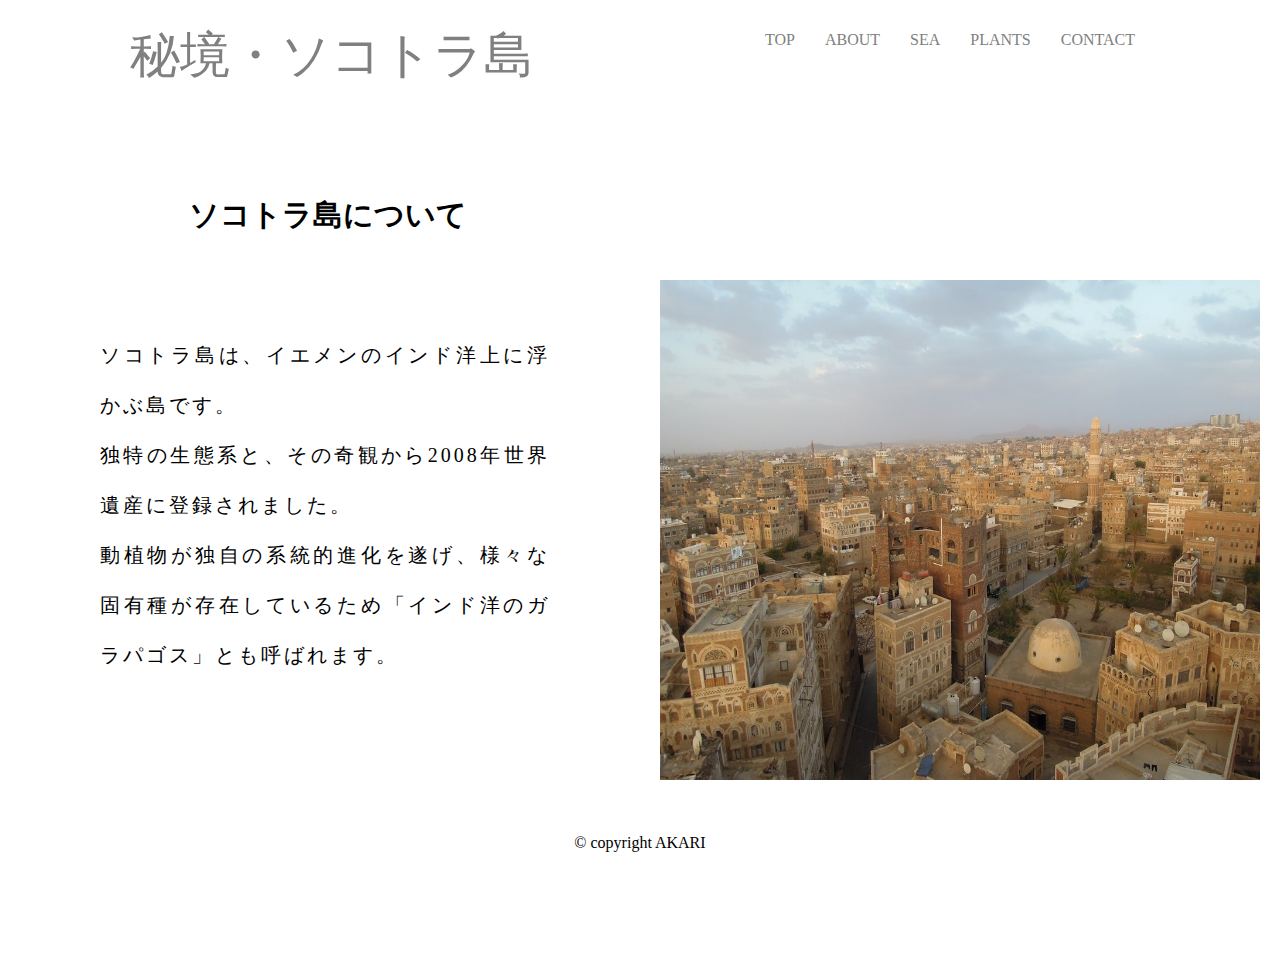
==== basic/index2.html @ c10e8c7c "create file" ====
<!-- ソコトラ島について -->

<!DOCTYPE html>
<html lang="en">
<head>
  <meta charset="UTF-8">
  <meta name="viewport" content="width=device-width, initial-scale=1.0">
  <title>ABOUT SOCOTRA</title>
  <link rel="stylesheet" href="./style2.css">
  <link rel="stylesheet" href="./reset.css">
</head>
<body>
  <!-- ヘッダー -->
  <header>
    <div class="inner">
      <div class="flexbox">
        <div class="title">秘境・ソコトラ島</div>
        <nav class="nav-title">
          <ul class="flexbox">
            <li><a href="./index.html">TOP</a></li>
            <li><a href="./index2.html">ABOUT</a></li>
            <li><a href="./index3.html">SEA</a></li>
            <li><a href="./index4.html">PLANTS</a></li>
            <li><a href="./index5.html">CONTACT</a></li>
          </ul>
        </nav>
      </div> 
    </div>
  </header>

  <!-- 説明 -->
  <div class="flex">
    <div class="item">
      <h1>ソコトラ島について</h1>
      <p>ソコトラ島は、イエメンのインド洋上に浮かぶ島です。<br>
      独特の生態系と、その奇観から2008年世界遺産に登録されました。<br>動植物が独自の系統的進化を遂げ、様々な固有種が存在しているため「インド洋のガラパゴス」とも呼ばれます。</p>
    </div>
    <div class="item">
      <img src="./img/UNADJUSTEDNONRAW_thumb_a3.jpg" alt="">
    </div>
  </div>

  <br>
  <br>


  <footer>
    <p>© copyright AKARI</p>
  </footer>

  
</body>
</html>
---- basic/style2.css ----
body{
  margin: 0;
}

.title{
  margin: 0;
  color: gray;
  font-size: 50px;
  padding-top: 30px;
}

header{
  align-items: center;
  display: flex;
  height: 100px;
}

header .inner{
  margin: auto;
  max-width: 100%;
  width: 1020px;
}

header .flexbox{
  align-items: center;
  display:  flex;
  justify-content: space-between;  
}

.nav-title ul{
  list-style: none;
}

.nav-title li{
  margin: 0 15px;
}

.nav-title a{
  color: gray;
  text-decoration: none;
}

.flex{
  display: flex;
  justify-content: space-between;
}

.item img{
  width: 600px;
  height: 500px;
  padding: 180px 20px 20px 100px;
  border-radius: 10px;
}

.item p{
  font-size: 20px;
  letter-spacing: 3px;
  text-align: justify;
  padding: 100px 10px 10px 100px;
  line-height: 50px;
}

.item h1{
  font-size: 30px;
  text-align: center;
  padding: 100px 5px 0px 100px;
}


footer{
  width: 100%;
  height: 120px;
  text-align: center;
}
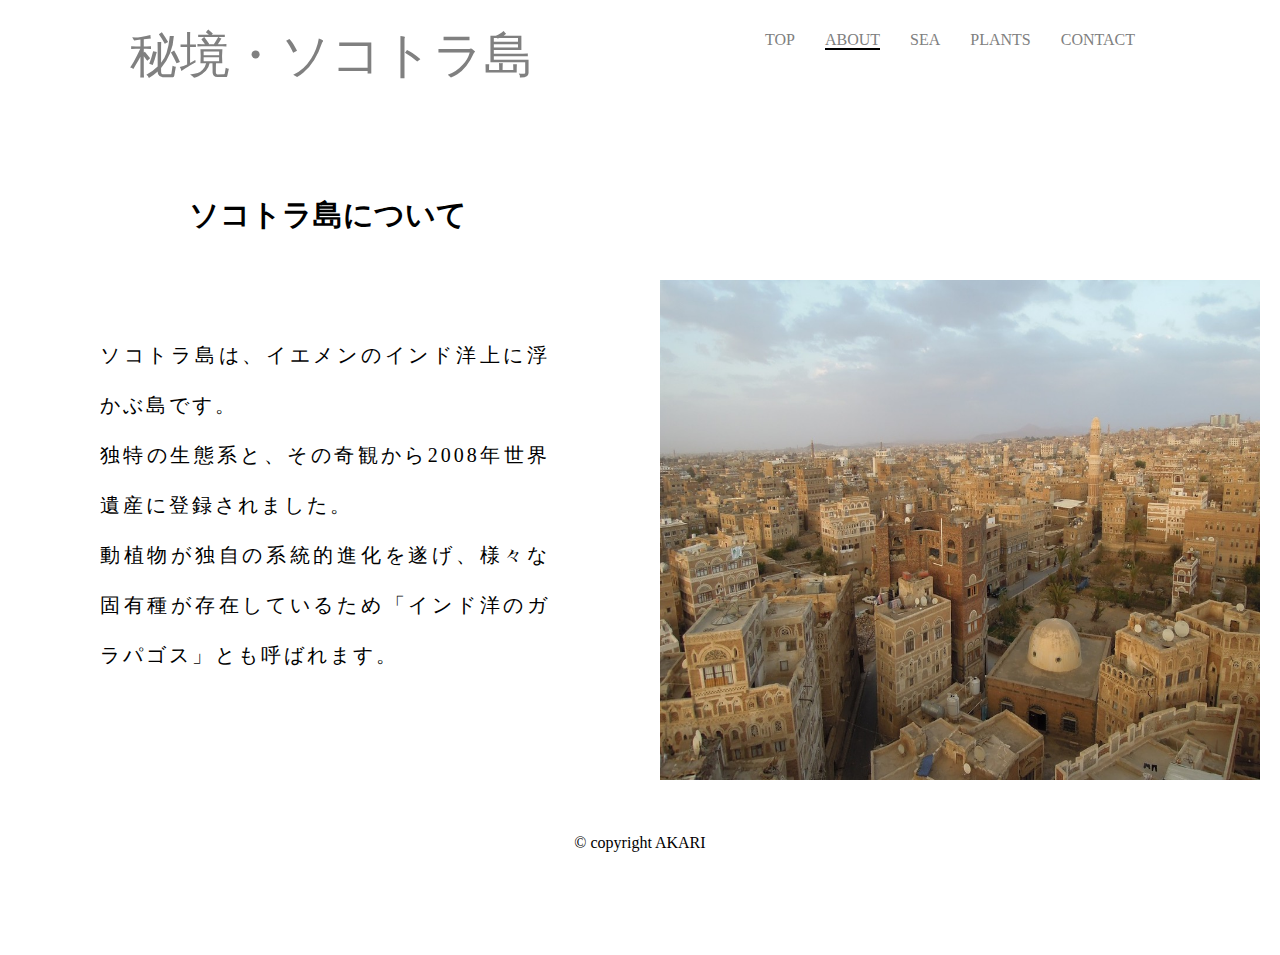
==== commit 60019a00: "create app.js 1-5" ====
--- a/basic/index2.html
+++ b/basic/index2.html
@@ -8,7 +8,11 @@
   <title>ABOUT SOCOTRA</title>
   <link rel="stylesheet" href="./style2.css">
   <link rel="stylesheet" href="./reset.css">
+  <script defer src="https://ajax.googleapis.com/ajax/libs/jquery/3.3.1/jquery.min.js"></script>
+ <script defer src="./app2.js"></script>
+
 </head>
+
 <body>
   <!-- ヘッダー -->
   <header>
@@ -18,11 +22,12 @@
         <nav class="nav-title">
           <ul class="flexbox">
             <li><a href="./index.html">TOP</a></li>
-            <li><a href="./index2.html">ABOUT</a></li>
+            <li><a href="./index2.html" class="current">ABOUT</a></li>
             <li><a href="./index3.html">SEA</a></li>
             <li><a href="./index4.html">PLANTS</a></li>
             <li><a href="./index5.html">CONTACT</a></li>
           </ul>
+          <span></span>
         </nav>
       </div> 
     </div>
--- a/basic/style2.css
+++ b/basic/style2.css
@@ -40,6 +40,14 @@
   text-decoration: none;
 }
 
+nav span{
+  background: #000;
+  height: 2px;
+  display: block;
+  position: absolute;
+  left: 0;  
+}
+
 .flex{
   display: flex;
   justify-content: space-between;
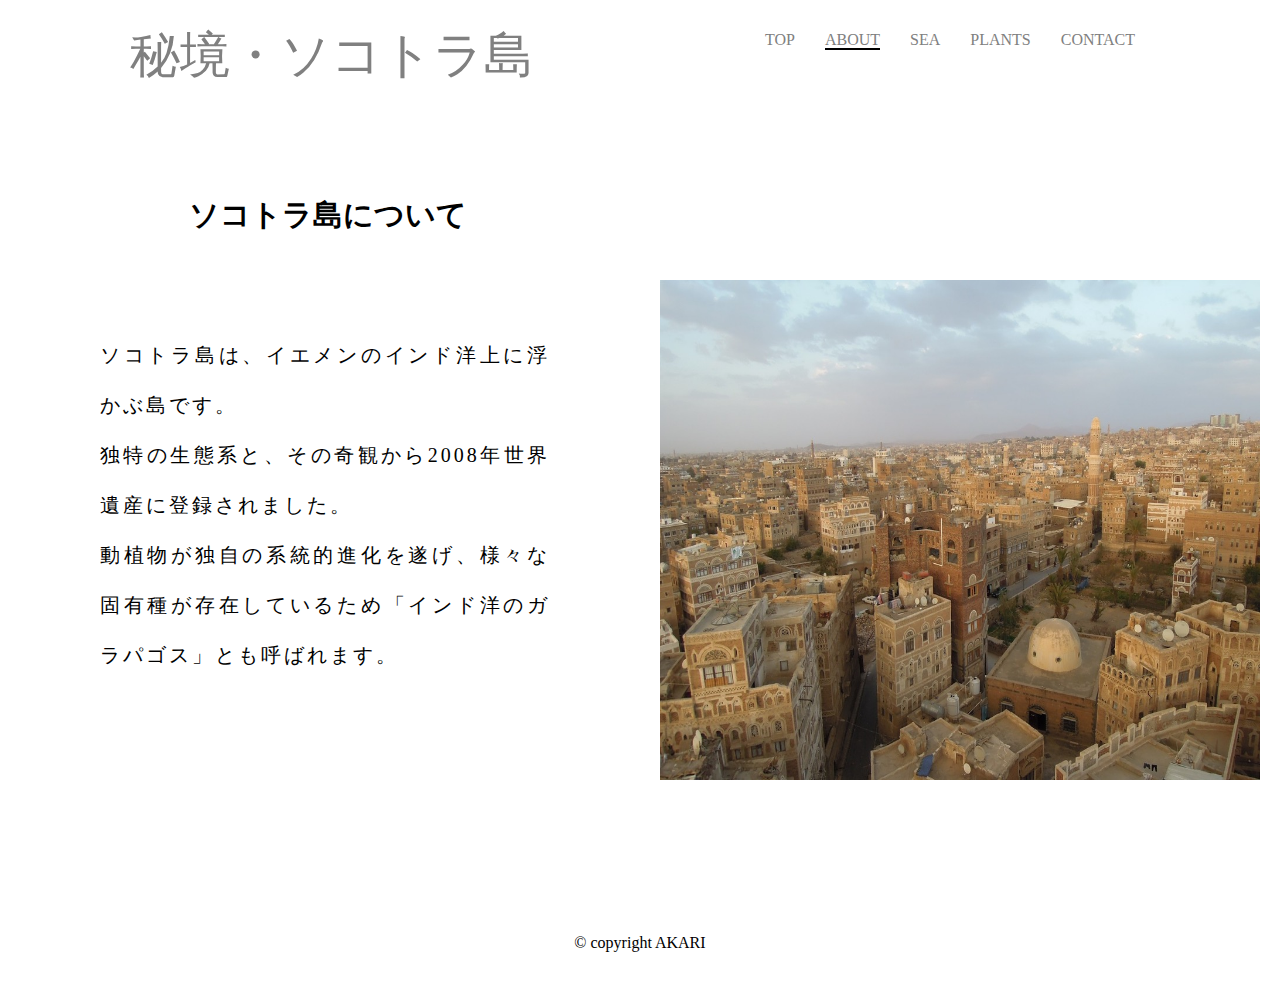
==== commit 4a313a4a: "create jquery" ====
--- a/basic/index2.html
+++ b/basic/index2.html
@@ -36,7 +36,7 @@
   <!-- 説明 -->
   <div class="flex">
     <div class="item">
-      <h1>ソコトラ島について</h1>
+      <h1><span class="c-marker js-markerScrollAnimation">ソコトラ島について</span></h1>
       <p>ソコトラ島は、イエメンのインド洋上に浮かぶ島です。<br>
       独特の生態系と、その奇観から2008年世界遺産に登録されました。<br>動植物が独自の系統的進化を遂げ、様々な固有種が存在しているため「インド洋のガラパゴス」とも呼ばれます。</p>
     </div>
@@ -50,7 +50,7 @@
 
 
   <footer>
-    <p>© copyright AKARI</p>
+    <p class="footer-text">© copyright AKARI</p>
   </footer>
 
   
--- a/basic/style2.css
+++ b/basic/style2.css
@@ -74,9 +74,29 @@
   padding: 100px 5px 0px 100px;
 }
 
+.c-marker{
+  background: -webkit-linear-gradient(left, #DEB887 50%, transparent 50%);
+  background: -moz-linear-gradient(left,#DEB887 50%, transparent 50%);
+  background: linear-gradient(left, #DEB887  50%, transparent 50%);
+  background-repeat: no-repeat;
+  background-size: 200% .8em;
+  background-position: 100% .5em;
+  transition: 2s;
+}
+
+.c-marker.is-active{
+  background-position: 0% .5em;
+}
+
+
 
 footer{
   width: 100%;
   height: 120px;
   text-align: center;
 }
+
+.footer-text{
+  padding-top: 100px;
+  padding-bottom: 50px;
+}